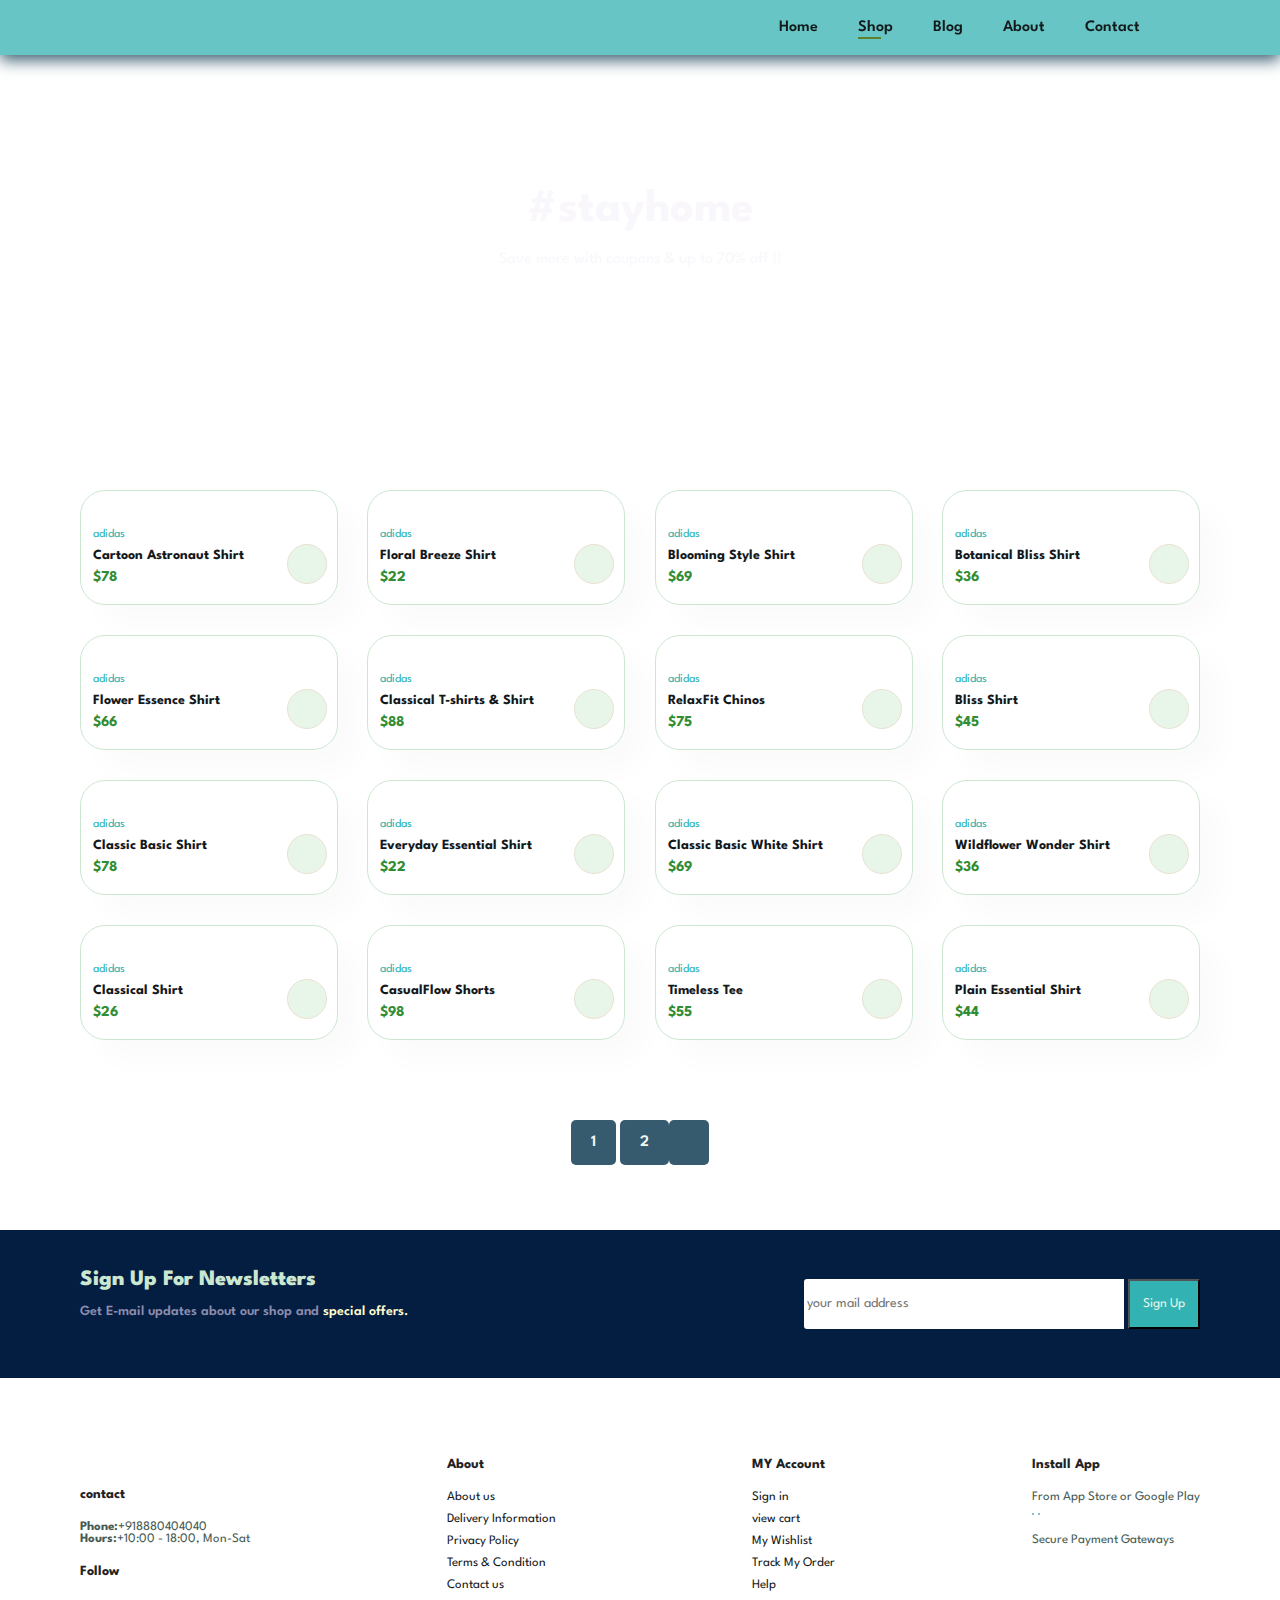
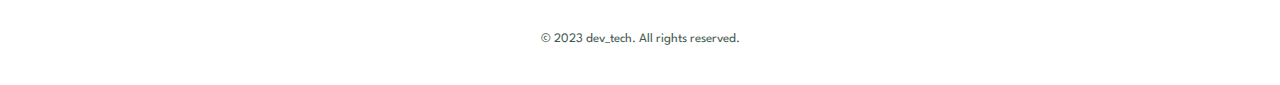
==== shop.html @ eae787dc "shop page" ====
<!DOCTYPE html>
<html lang="en">
<head>
    <meta charset="UTF-8">
    <meta http-equiv="X-UA-Compatible" content="IE=edge">
    <meta name="viewport" content="width=device-width, initial-scale=1.0">
    <title>Shop page</title>
    <link rel="stylesheet" href="style.css">
<link rel="stylesheet" href="https://cdnjs.cloudflare.com/ajax/libs/font-awesome/6.6.0/css/all.min.css"
    integrity="sha512-Kc323vGBEqzTmouAECnVceyQqyqdsSiqLQISBL29aUW4U/M7pSPA/gEUZQqv1cwx4OnYxTxve5UMg5GT6L4JJg=="
    crossorigin="anonymous" referrerpolicy="no-referrer" />
</head>
<body>
    <section id="header">

        <a href="#"><img src="img/logo.png" alt="" class="logo"></a >
<div>
    <ul id="navbar">
        <li><a  href="index.html">Home</a></li>
        <li><a class= "active" href="shop.html">Shop</a></li>
        <li><a href="blog.html">Blog</a></li>
        <li><a href="about.html">About</a></li>
        <li><a href="contact.html">Contact</a></li>
        <li id="lg_bag"><a  href="cart.html"><i class="fas fa-shopping-cart"></i></a></li>
         <a href="#" id="close"><i class="fa-solid fa-xmark"></i></a>

    </ul>
</div>

<div id="mobile">
    <a href="cart.html"><i class="fas fa-shopping-cart"></i></a>
    <i id="bar" class="fas fa-outdent"></i>
    

</div>

    </section>

    <section id="page-header">
        <h2>#stayhome</h2>
        <p>Save more with coupons & up to 70% off !!</p>
    </section>
    
<section id="Product1" class="section-p1">
    <div class="pro-container">

        <div class="pro">
            <img src="img/products/f1.jpg" alt="" >
            <div class="des">
                <span>adidas</span>
                <h5>Cartoon Astronaut Shirt</h5>
                <div class="star">
                    <i class="fas fa-star"></i>
                    <i class="fas fa-star"></i>
                    <i class="fas fa-star"></i>
                    <i class="fas fa-star"></i>
                </div>
                <h4>$78</h4>
            </div>
            <a href="#"><i class="fa-solid fa-cart-plus cart"></i></i></a>
        </div>
        <div class="pro">
            <img src="img/products/f2.jpg" alt="">
            <div class="des">
                <span>adidas</span>
                <h5>Floral Breeze Shirt</h5>
                <div class="star">
                    <i class="fas fa-star"></i>
                    <i class="fas fa-star"></i>
                    <i class="fas fa-star"></i>
                    <i class="fas fa-star"></i>
                </div>
                <h4>$22</h4>
            </div>
            <a href="#"><i class="fa-solid fa-cart-plus cart"></i></i></a>
        </div>
        <div class="pro">
            <img src="img/products/f3.jpg" alt="">
            <div class="des">
                <span>adidas</span>
                <h5>Blooming Style Shirt</h5>
                <div class="star">
                    <i class="fas fa-star"></i>
                    <i class="fas fa-star"></i>
                    <i class="fas fa-star"></i>
                    <i class="fas fa-star"></i>
                </div>
                <h4>$69</h4>
            </div>
            <a href="#"><i class="fa-solid fa-cart-plus cart"></i></i></a>
        </div>
        <div class="pro">
            <img src="img/products/f4.jpg" alt="">
            <div class="des">
                <span>adidas</span>
                <h5>Botanical Bliss Shirt</h5>
                <div class="star">
                    <i class="fas fa-star"></i>
                    <i class="fas fa-star"></i>
                    <i class="fas fa-star"></i>
                    <i class="fas fa-star"></i>
                </div>
                <h4>$36</h4>
            </div>
            <a href="#"><i class="fa-solid fa-cart-plus cart"></i></i></a>
        </div>
        <div class="pro">
            <img src="img/products/f5.jpg" alt="">
            <div class="des">
                <span>adidas</span>
                <h5>Flower Essence Shirt</h5>
                <div class="star">
                    <i class="fas fa-star"></i>
                    <i class="fas fa-star"></i>
                    <i class="fas fa-star"></i>
                    <i class="fas fa-star"></i>
                </div>
                <h4>$66</h4>
            </div>
            <a href="#"><i class="fa-solid fa-cart-plus cart"></i></i></a>
        </div>
        <div class="pro">
            <img src="img/products/f6.jpg" alt="">
            <div class="des">
                <span>adidas</span>
                <h5>Classical T-shirts & Shirt</h5>
                <div class="star">
                    <i class="fas fa-star"></i>
                    <i class="fas fa-star"></i>
                    <i class="fas fa-star"></i>
                </div>
                <h4>$88</h4>
            </div>
            <a href="#"><i class="fa-solid fa-cart-plus cart"></i></i></a>
        </div>
        <div class="pro">
            <img src="img/products/f7.jpg" alt="">
            <div class="des">
                <span>adidas</span>
                <h5>RelaxFit Chinos</h5>
                <div class="star">
                    <i class="fas fa-star"></i>
                    <i class="fas fa-star"></i>
                    <i class="fas fa-star"></i>
                    <i class="fas fa-star"></i>
                    <i class="fas fa-star"></i>
                </div>
                <h4>$75</h4>
            </div>
            <a href="#"><i class="fa-solid fa-cart-plus cart"></i></i></a>
        </div>
        <div class="pro">
            <img src="img/products/f8.jpg" alt="">
            <div class="des">
                <span>adidas</span>
                <h5>Bliss Shirt</h5>
                <div class="star">
                    <i class="fas fa-star"></i>
                    <i class="fas fa-star"></i>
                    <i class="fas fa-star"></i>
                </div>
                <h4>$45</h4>
            </div>
            <a href="#"><i class="fa-solid fa-cart-plus cart"></i></i></a>
        </div>

        <div class="pro">
            <img src="img/products/n1.jpg" alt="" >
            <div class="des">
                <span>adidas</span>
                <h5>Classic Basic Shirt</h5>
                <div class="star">
                    <i class="fas fa-star"></i>
                    <i class="fas fa-star"></i>
                    <i class="fas fa-star"></i>
                    <i class="fas fa-star"></i>
                </div>
                <h4>$78</h4>
            </div>
            <a href="#"><i class="fa-solid fa-cart-plus cart"></i></i></a>
        </div>
        <div class="pro">
            <img src="img/products/n2.jpg" alt="">
            <div class="des">
                <span>adidas</span>
                <h5>Everyday Essential Shirt</h5>
                <div class="star">
                    <i class="fas fa-star"></i>
                    <i class="fas fa-star"></i>
                    <i class="fas fa-star"></i>
                    <i class="fas fa-star"></i>
                </div>
                <h4>$22</h4>
            </div>
            <a href="#"><i class="fa-solid fa-cart-plus cart"></i></i></a>
        </div>
        <div class="pro">
            <img src="img/products/n3.jpg" alt="">
            <div class="des">
                <span>adidas</span>
                <h5>Classic Basic White Shirt</h5>
                <div class="star">
                    <i class="fas fa-star"></i>
                    <i class="fas fa-star"></i>
                    <i class="fas fa-star"></i>
                    <i class="fas fa-star"></i>
                </div>
                <h4>$69</h4>
            </div>
            <a href="#"><i class="fa-solid fa-cart-plus cart"></i></i></a>
        </div>
        <div class="pro">
            <img src="img/products/n4.jpg" alt="">
            <div class="des">
                <span>adidas</span>
                <h5>Wildflower Wonder Shirt</h5>
                <div class="star">
                    <i class="fas fa-star"></i>
                    <i class="fas fa-star"></i>
                    <i class="fas fa-star"></i>
                    <i class="fas fa-star"></i>
                </div>
                <h4>$36</h4>
            </div>
            <a href="#"><i class="fa-solid fa-cart-plus cart"></i></i></a>
        </div>
        <div class="pro">
            <img src="img/products/n5.jpg" alt="">
            <div class="des">
                <span>adidas</span>
                <h5>Classical Shirt</h5>
                <div class="star">
                    <i class="fas fa-star"></i>
                    <i class="fas fa-star"></i>
                    <i class="fas fa-star"></i>
                    <i class="fas fa-star"></i>
                </div>
                <h4>$26</h4>
            </div>
            <a href="#"><i class="fa-solid fa-cart-plus cart"></i></i></a>
        </div>
        <div class="pro">
            <img src="img/products/n6.jpg" alt="">
            <div class="des">
                <span>adidas</span>
                <h5>CasualFlow Shorts</h5>
                <div class="star">
                    <i class="fas fa-star"></i>
                    <i class="fas fa-star"></i>
                    <i class="fas fa-star"></i>
                    <i class="fas fa-star"></i>
                </div>
                <h4>$98</h4>
            </div>
            <a href="#"><i class="fa-solid fa-cart-plus cart"></i></i></a>
        </div>
        <div class="pro">
            <img src="img/products/n7.jpg" alt="">
            <div class="des">
                <span>adidas</span>
                <h5>Timeless Tee</h5>
                <div class="star">
                    <i class="fas fa-star"></i>
                    <i class="fas fa-star"></i>
                    <i class="fas fa-star"></i>
                    <i class="fas fa-star"></i>
                    <i class="fas fa-star"></i>
                </div>
                <h4>$55</h4>
            </div>
            <a href="#"><i class="fa-solid fa-cart-plus cart"></i></i></a>
        </div>
        <div class="pro">
            <img src="img/products/n8.jpg" alt="">
            <div class="des">
                <span>adidas</span>
                <h5>Plain Essential Shirt</h5>
                <div class="star">
                    <i class="fas fa-star"></i>
                    <i class="fas fa-star"></i>
                    <i class="fas fa-star"></i>
                    <i class="fas fa-star"></i>
                    <i class="fas fa-star"></i>
                </div>
                <h4>$44</h4>
            </div>
            <a href="#"><i class="fa-solid fa-cart-plus cart"></i></i></a>
        </div>
    </div>
</section>

<section id="pagination" class="section-p1">
    <a href="#">1</a>
    <a href="#">2</a>
    <a href="#"><i class="fa fa-arrow-right"></i></a>
</section>

<section id="newsletter" class="section-p1 section-m1">
    <div class="newstext">
        <h4>Sign Up For Newsletters</h4>
        <p>Get E-mail updates about our shop and <span>special offers.</span> </p>
    </div>

    <div class="form">
        <input type="text" placeholder="your mail address">
        <button class="normal">Sign Up</button>
    </div>
</section>

<footer class="section-p1">
    <div class="col">
        <img class="logo" src="img/logo.png" alt="">
        <h4>contact</h4>
        <p><strong>Phone:</strong>+918880404040</p>
        <p><strong>Hours:</strong>+10:00 - 18:00, Mon-Sat</p>
        <div class="follow">
            <h4>Follow</h4>
            <div class="icon">
                <i class="fab fa-facebook" style="color: blue;"></i>
                <i class="fab fa-twitter"  style="color: black;"></i>
                <i class="fab fa-instagram"  style="color: rgb(214, 18, 106);"></i>
                <i class="fab fa-pinterest"   style="color: rgb(112, 28, 28);"></i>
                <i class="fab fa-youtube"   style="color: red;"></i>

            </div>
        </div>
        
    </div>
    <div class="col">
        <h4>About</h4>
        <a href="#">About us</a>
        <a href="#">Delivery Information</a>
        <a href="#">Privacy Policy</a>
        <a href="#">Terms & Condition</a>
        <a href="#">Contact us</a>
    </div>

    <div class="col">
        <h4>MY Account</h4>
        <a href="#">Sign in</a>
        <a href="#">view cart</a>
        <a href="#">My Wishlist</a>
        <a href="#">Track My Order</a>
        <a href="#">Help</a>
    </div>
        <div class="col install">
        <h4>Install App</h4>
        <p>From App Store or Google Play</p>
        <div class="row">
            <img src="img/pay/app.jpg" alt="">
            <img src="img/pay/play.jpg" alt="">
        </div>
        <p>Secure Payment Gateways</p>
        <img src="img/pay/pay.png" alt="">

       
    </div>
        <div class="copyright">
             <p>© 2023 dev_tech. All rights reserved.</p>
        </div>
       
    </div>
</footer>
    <script src="script.js"></script>
</body>
</html>
---- style.css ----
@import url('https://fonts.googleapis.com/css2?family=Spartan:wght@100;200;300;400;500;600;700;800;900&display=swap');

/* comman css on whole website  */
*{
    margin: 0;
    padding:0;
    box-sizing: border-box;
    font-family: 'spartan';    
}

h1{
    font-size: 50px;
    line-height: 64px;
    color: #222;
}

h2{
    font-size: 46px;
    line-height: 54px;
    color: #222;
}

h4{
    font-size: 20px;
    color: #222;
}

h6{
    font-size: 12px;
    font-weight: 700;
}

p{
    font-size: 16px;
    margin: 15px 0 20px 0;
    color: #465b52;    
}

.section-p1{
    padding: 40px 80px;
}

.section-m1{
    margin: 40px 0;
}

body{
    width: 100%;
}

button .normal{
    font-size: 14px;
    font-weight: 800;
    padding: 15px;
    color: #465b52;
    background-color: #e8f6ea;
    border-radius: 4px;
    cursor: pointer;
    outline: none;
    transition: 0.3s;
}
/* particular css  for section /  for class  */
/* header section 
-justify-content add  sapce between the  items 
-transition: 0.3s ease;  for smoothness on hover
*/
#header{
    display: flex;
    align-items: center;
    justify-content: space-between;    
    padding: 20px 80px; 
    background-color: hsl(180, 45%, 59%);
    box-shadow: 0 5px 15px #375b6e;
    z-index: 999;
    position: sticky;
    top:0;
    left:0;
}

#mobile{
    display: none;
    align-items: center;
}

#navbar {
    display: flex;
    align-items: center;
    justify-content: center;
}

#navbar li{
    list-style: none;
    padding: 0 20px;
    position: relative;
}

#navbar a{
    text-decoration: none;
    font-size: 16px;
    font-weight: 600;
    color: #13191b;
    transition: 0.3s ease;
}

#navbar li a:hover, 
#navbar li a:active{
    color: rgb(187, 224, 132);
}

#navbar li a.active::after,
#navbar li a.hover::after
{
    content:" ";
    width: 30%;
    height: 2px;
    background:#5f8129 ;
    position: absolute;
    bottom: -4px;
    left:20px    
}

/* home page */
#hero{
    background-image: url(img/hero4.png);
    height: 90vh;
    width: 100%;
    background-position: top 25% right 0;
    background-size: cover;
    padding: 0 80px;
    display: flex;
    align-items: flex-start;
    flex-direction: column;
    justify-content: center;
}

#hero h4{
    padding-left: 15px;
}

#hero h1{
    color: #32b2b2;

}

#hero button{
    background-image: url(img/button.png);
    background-color: transparent;
    color: #32b2b2;
    border: 0;
    padding: 14px 80px 14px 65px;
    background-repeat: no-repeat;
    cursor: progress;
    font-weight: 700;
    font-size: 15px;
}

#hero h4{
    padding-left: 15px;
}

/* feature */
#feature {
    display:flex;
    align-items: center ;
    justify-content: space-between;
    flex-wrap: wrap;
    flex-direction: row ;    
}
#feature .fe-box{
    width:180px ;
    text-align: center;
    padding: 25px 15px;
    box-shadow: 20px 20px 34px  rgba(0,0,0,0.03);
    border: 1px solid #cce7d0;
    border-radius: 4px;
    margin: 15px 0;
}

/* on hover reduce the  shadow */
#feature .fa-box:hover {
     box-shadow:10px 10px 54px  rgba(70, 62, 221, 0.1);
}

#feature .fe-box img{
    width: 100%;
    margin-bottom: 10px;
}

#feature .fe-box h6 {
    display:inline-block;
    padding: 9px 8px 8px 8px;
    line-height: 1px;
    border-radius: 4px;
    color: #088178;
    background-color: #fddde4;
}

#feature  .fe-box:nth-child(2) h6{
    background-color: #b0e790;
}

#feature  .fe-box:nth-child(3) h6{
    background-color: #71bdd8;
}

#feature  .fe-box:nth-child(4) h6{
    background-color: #e0d1ed;
}

#feature  .fe-box:nth-child(5) h6{
    background-color: #e9b5c8;
}

#feature  .fe-box:nth-child(6) h6{
    background-color: #93b997;
}

/* Product1 section .section-p1 */
#Product1 {
    text-align: center;
}

#Product1 .pro-container{
    display: flex;
    justify-content: space-between;
    padding-top:20px ;
    flex-wrap: wrap;
}

#Product1 .pro {
    width: 23%;
    min-width: 250px;
    padding:10px 12px;
    border: 1px solid #cce7d0 ;
    border-radius: 25px;
    cursor: pointer;
    box-shadow: 20px 20px 30px rgba(0,0,0,0.02);
    margin: 15px 0;
    position: relative;
}

#product1 .pro:hover{
    box-shadow: 20px 20px 30px rgba(0, 0, 0, 0.08);
}

/* for responsiveness */
#Product1 .pro img{
    width: 100%;
    border-radius: 20px;
}

#Product1 .pro .des{
    text-align: start;
    padding:10px 0;

}

#Product1 .pro .des span{
    color: #32b2b2;
    font-size: 12px;
}

#Product1 .pro .des h5{
    padding-top: 8px;
    color: #13191b;
    font-size:14px;
}
#Product1 .pro .des i{
    font-size: 14px;
    color: burlywood;
}
#Product1 .pro .des h4{
    padding-top:8px ;
    font-size: 15px;
    font-weight: 700;
    color: rgb(49, 141, 49);
}
.cart{
    width: 40px;
    height: 40px;
    line-height: 40px;
    border-radius: 50px;
    background-color: #e8f6ea;
    font-weight: 500;
    color :#088178; 
    border: 1px solid rgb(233, 225, 210);
    position: absolute;
    padding-top: 12px;
    bottom: 20px;
    right: 10px;
}

/* banner  */
#banner{
    background-image: url(img/banner/b2.jpg);
    display: flex;
    justify-content: center;
    text-align: center;
    align-items: center;
    flex-direction: column;
    width: 100%;
    height: 40vh;
    background-size: cover;
    background-position: center;
}

#banner h4{
    color: #cce7d0;
    font-size: 16px;
}

#banner h2 {
    color: #e8f6ea;
    font-size: 30px;
    padding: 10px 0;
}

#banner h2 span{
    color: crimson;

}

#banner button:hover{
    color:white;
    background-color:rgb(5, 141, 85);
}

/* sm-banner */
#sm-banner{
    display: flex;
    justify-content: space-between;
    flex-wrap: wrap;
}

#sm-banner .banner-box{
    display: flex;
    justify-content: center;
    align-items: flex-start;
    flex-direction: column;
    background-image: url(img/banner/b17.jpg);
    min-width: 680px;
    height: 50vh;
    background-size: cover;
    background-position: center;
    padding: 30px;
}
#sm-banner .banner-box2{
    background-image: url(img/banner/b10.jpg);
}

#sm-banner h4{
    color: #dce1dd;
    font-size: 16px;
}

#sm-banner h2 {
    color: #e8f6ea;
    font-size: 28px;
    padding: 10px 0;
    font-weight: 800;
}

#sm-banner span{
    color: #e8f6ea;
    font-size: 14px;
    padding: 14px ;
    font-weight: 500;
}

button .white{
    font-size: 13px;
    font-weight: 600;
    padding: 15px 18px;
    color: #f1f7f4;
    background-color:transparent;
    border-radius: 4px;
    cursor: pointer;
    outline: none;
    transition: 0.3s;
    border: 1px solid whitesmoke;
}

#sm-banner .banner-box:hover button{
    background-color:rgb(5, 141, 85);
    border: 1px solid white;
}
#banner3{
    display: flex;
    justify-content: space-between;
    flex-wrap: wrap;
    padding: 0 80px ;
}
#banner3 .banner-box{
    display: flex;
    justify-content: center;
    align-items: flex-start;
    flex-direction: column;
    background-image: url(img/banner/b7.jpg);
    min-width: 32%;
    height: 30vh;
    background-size: cover;
    background-position: center;
    padding: 30px;
    margin-bottom: 20px;
}
#banner3 .banner-box2{
    background-image: url(img/banner/b4.jpg);
}
#banner3 .banner-box3{
    background-image: url(img/banner/b18.jpg);
}


#banner3 h2{
color: #dce1dd;
font-weight: 900;
font-size: 22px;
}
#banner3 h3{
color: #ea6004;
font-weight: 800;
font-size: 15px;
}

/* newsletter */
#newsletter{
    display: flex;
    font-weight: 300;
    justify-content: space-between;
    flex-wrap: wrap;
    align-items: center;
    background-image: url(img/banner/b14.png);
    background-repeat: no-repeat;
    background-color: #041e42;
    background-position: 20% 30%;
}

#newsletter h4{
    font-size:22px;
    font-weight: 800;
    color: #cce7d0;
}

#newsletter p{
    font-size:14px;
    font-weight: 600;
    color: #8d8dad;
}

#newsletter p span{
    color: lemonchiffon;
}

#newsletter form{
    display: flex;
    width: 40%;
}

#newsletter input{
    height: 3.125rem;
    width: 20rem;
    padding: 0 1.5px;
    font-size: 14px;
    border: 1px solid transparent;
    border-radius: 3px;
    outline: none;
    border-top-right-radius: 0;
    border-bottom-right-radius:0 ;
}
 
#newsletter button{
    height: 3.125rem;
    width: 4.5rem;
    background-color:  #32b2b2;
    color: #e8f6ea;
    white-space: nowrap;
    border-top-left-radius: 0;
    border-bottom-left-radius:0 ;
}

footer {
    display: flex;
    flex-wrap: wrap;
    justify-content: space-between;
}

footer .col{
    display: flex;
    flex-direction: column;
    align-items: flex-start;
    margin-bottom: 20px;
}

footer .logo{
    margin-bottom: 30px;
    
}

footer h4 {
    font-size: 14px;
    padding-bottom: 20px;
}

footer p{
    font-size: 13px;
    margin:0;
}

footer a {
    font-size:13px;
    text-decoration: none;
    color: #13191b;
    margin-bottom: 10px;
}

footer .follow{
    margin-top:20px;
}

footer .follow i{
    padding-right:4px;
    cursor: pointer;
}

footer .install .row img{
    border: 1px solid  #3a8bba;
    border-radius: 3px;
}

footer .install img{
    margin: 10px 0 15px 0 ;
}

footer .follow i:hover,footer a:hover{
    color: #022784;

}

footer .copyright{
    width: 100%;
    text-align: center;
}

#close{
    display: none;
}
/* shope page */
#page-header{
    background-image: url(img/banner/b1.jpg);
    width: 100%;
    height: 40vh;
    background-size: cover;
    display: flex;
    justify-content: center;
    text-align: center;
    flex-direction: column;
    padding: 14px;
}
#page-header p,#page-header h2{
color: #f9f7fb;
}

#pagination{
    text-align: center;
}
#pagination a{
    text-decoration: none;
    background-color: #375b6e;
    padding: 15px 20px;
    border-radius: 5px;
    color: #f1f7f4;
    font-weight: 600;
}
#pagination a i{
    font-size: 16px;
    font-weight: 600;
    
}

/* about page */
/* media query */
@media (max-width:799px){
.section-p1{
    padding: 40px 40px ;
}
 
#navbar {
    display: flex;
    flex-direction: column;
    align-items: flex-start;
    justify-content: flex-start;
    position: fixed;
    top: 0;
    right: -300px;
    height: 50vh;
    width: 30vh;
    background-color: hsl(180, 45%, 59%);
    box-shadow: 0 40px 60px black;
    padding: 80px 0  0 10px;
    transition: 0.3s;
}

#navbar.active{
    right: 0;
}

#navbar  li{
    margin-bottom: 25px;
}

#mobile{
    display: flex;
    align-items: center;
}

#mobile i{
    color: black;
    font-size:24px;
    padding-left: 20px;
}

/* close */
#close{
    display:initial ;
    position: absolute;
    top:30px;
    left: 30px;
    color:#222;
    font-size: 24px;
}

#lg_bag{
    display: none;
}

/* hero */
#hero{
    height: 70vh;
    padding: 0 80px;
    background-position: top 30% right 30%;
}

/* feature */
#feature{
    justify-content: center;
}

#feature.fe-box{
    margin: 15px 15px;
}

#product1.pro-container{
    justify-content: center;
}

/* product */
#product.pro{
    margin: 15px;
}

#banner {
    height: 20vh;
}

#sm-banner .banner-box {
        min-width: 100%;
        height: 30vh;
        margin-bottom: 10px;
    
}

#banner3{
    padding: 0 40px;
}
#banner3 .banner-box{
    width: 28%;
}
#newsletter.form{
    width: 70%;

}

}


@media (max-width:477px){
.section-p1{
    padding:20px ;
}
#header{
    padding: 10px 30px;
}
#hero{
    padding: 0 20px;
    background-position: 55%;

}
h1{
    font-size: 30px;
}

h2{
    font-size: 32px;
}
#feature{
    justify-content: space-around;
}
#feature .fe-box{
    width: 155px;
    margin: 0 0 15px 0;
}
#product1 .pro{
    width: 100%;
}
#banner{
    height: 40vh;
}
#sm-banner .banner-box{
    height: 40vh;
}
#sm-banner .banner-box2{
    margin-top: 10px;
}
#banner3{
    padding: 0 20px;
}
#banner3 .banner-box{
    width: 100;
}
#newsletter {
    padding: 40px 20px;
}
#newsletter .form{
    width: 100%;
}
footer .copyright{
    text-align: start;
}
}
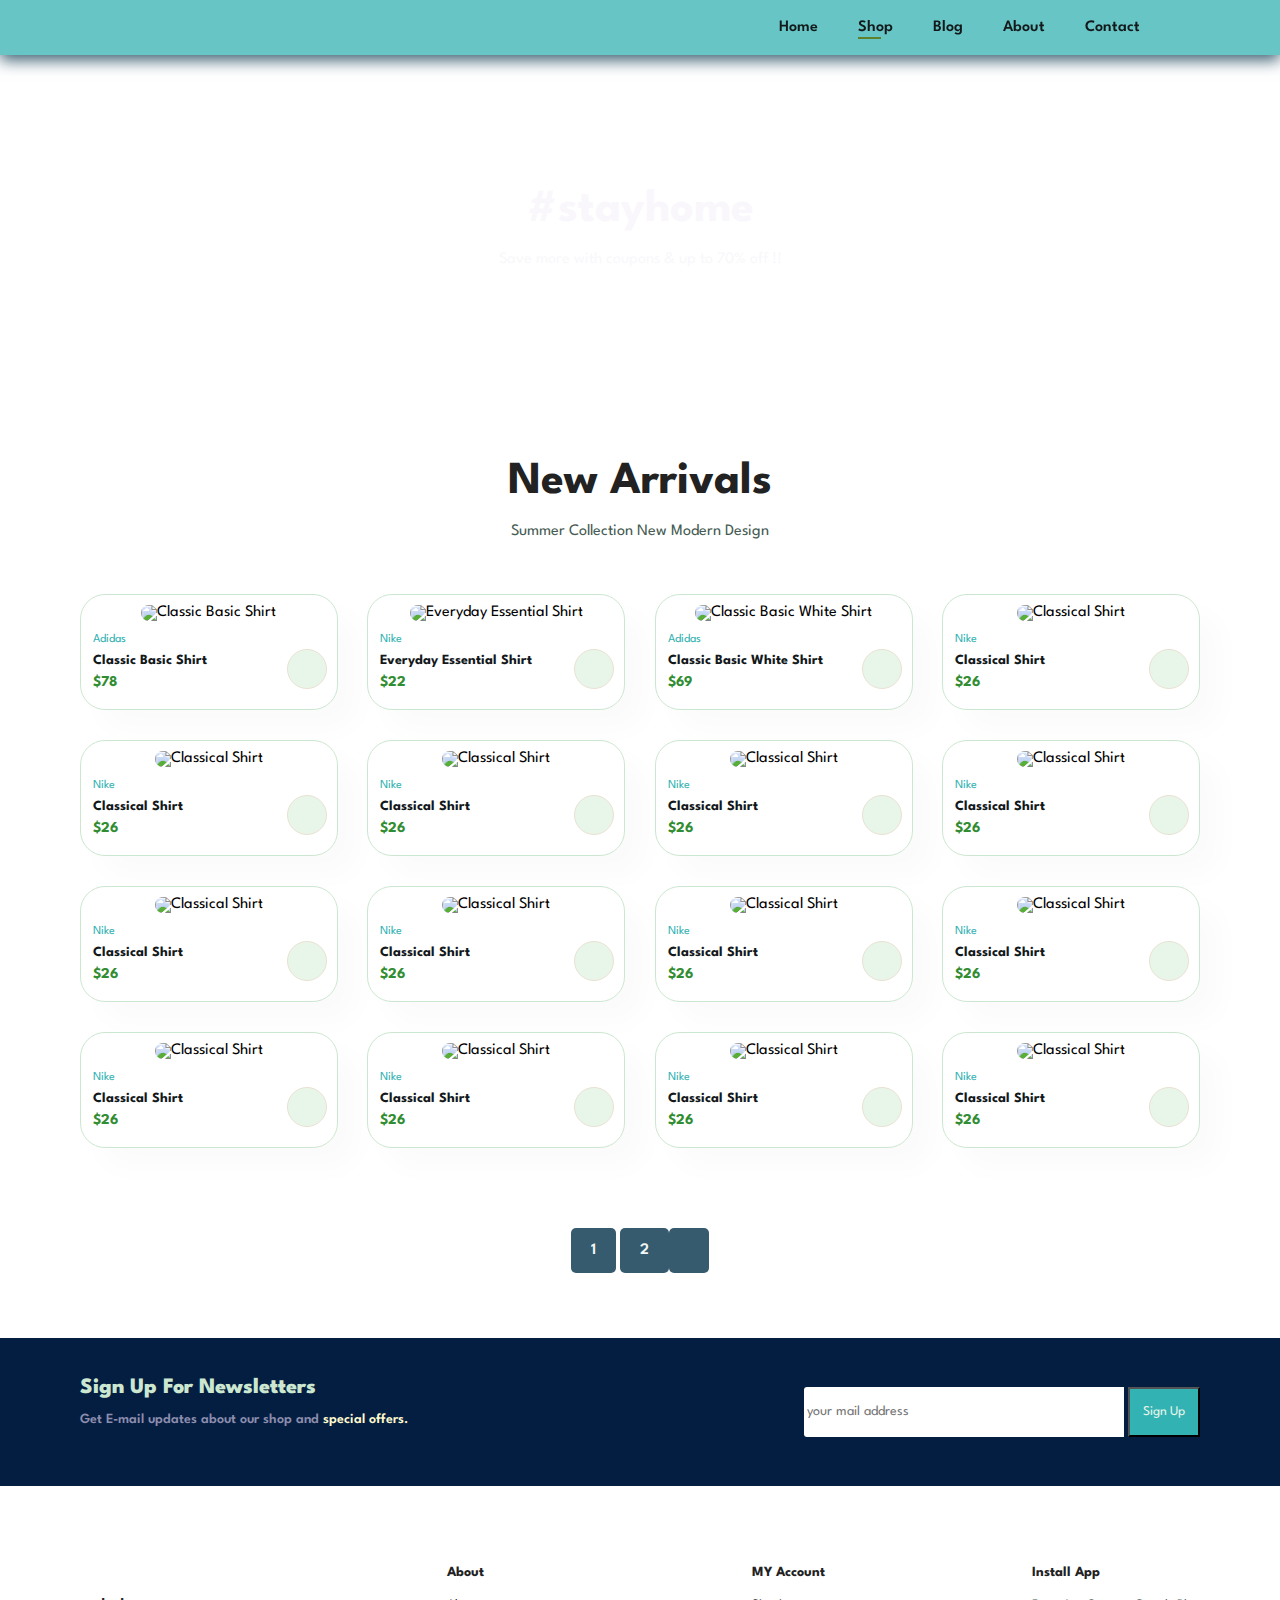
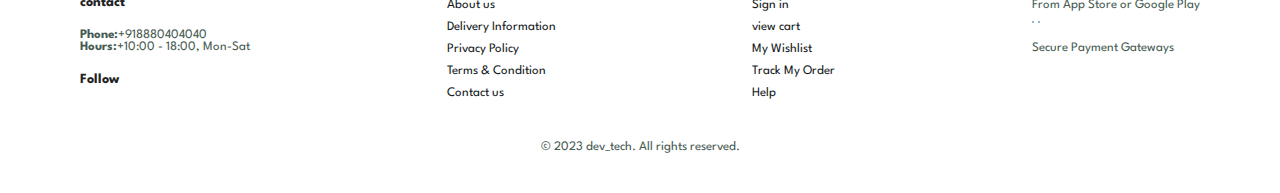
==== commit a2621902: "update dynamic data displaying using json file" ====
--- a/shop.html
+++ b/shop.html
@@ -11,283 +11,39 @@
     crossorigin="anonymous" referrerpolicy="no-referrer" />
 </head>
 <body>
-    <section id="header">
-
+<section id="header">
         <a href="#"><img src="img/logo.png" alt="" class="logo"></a >
-<div>
-    <ul id="navbar">
-        <li><a  href="index.html">Home</a></li>
-        <li><a class= "active" href="shop.html">Shop</a></li>
-        <li><a href="blog.html">Blog</a></li>
-        <li><a href="about.html">About</a></li>
-        <li><a href="contact.html">Contact</a></li>
-        <li id="lg_bag"><a  href="cart.html"><i class="fas fa-shopping-cart"></i></a></li>
-         <a href="#" id="close"><i class="fa-solid fa-xmark"></i></a>
-
-    </ul>
-</div>
-
-<div id="mobile">
-    <a href="cart.html"><i class="fas fa-shopping-cart"></i></a>
-    <i id="bar" class="fas fa-outdent"></i>
-    
-
-</div>
-
+        <div>
+            <ul id="navbar">
+                <li><a  href="index.html">Home</a></li>
+                <li><a class= "active" href="shop.html">Shop</a></li>
+                <li><a href="blog.html">Blog</a></li>
+                <li><a href="about.html">About</a></li>
+                <li><a href="contact.html">Contact</a></li>
+                <li id="lg_bag"><a  href="cart.html"><i class="fas fa-shopping-cart"></i></a></li>
+                <a href="#" id="close"><i class="fa-solid fa-xmark"></i></a>
+
+            </ul>
+        </div>
+
+        <div id="mobile">
+            <a href="cart.html"><i class="fas fa-shopping-cart"></i></a>
+            <i id="bar" class="fas fa-outdent"></i>
+        </div>
+</section>
+
+<section id="page-header">
+    <h2>#stayhome</h2>
+    <p>Save more with coupons & up to 70% off !!</p>
+</section>
+
+    <section id="Product1" class="section-p1">
+        <h2>New Arrivals</h2>
+        <p>Summer Collection New Modern Design</p>
+        <div class="pro-container" id="product-container">
+            <!-- Products will be dynamically added here by JavaScript -->
+        </div>
     </section>
-
-    <section id="page-header">
-        <h2>#stayhome</h2>
-        <p>Save more with coupons & up to 70% off !!</p>
-    </section>
-    
-<section id="Product1" class="section-p1">
-    <div class="pro-container">
-
-        <div class="pro">
-            <img src="img/products/f1.jpg" alt="" >
-            <div class="des">
-                <span>adidas</span>
-                <h5>Cartoon Astronaut Shirt</h5>
-                <div class="star">
-                    <i class="fas fa-star"></i>
-                    <i class="fas fa-star"></i>
-                    <i class="fas fa-star"></i>
-                    <i class="fas fa-star"></i>
-                </div>
-                <h4>$78</h4>
-            </div>
-            <a href="#"><i class="fa-solid fa-cart-plus cart"></i></i></a>
-        </div>
-        <div class="pro">
-            <img src="img/products/f2.jpg" alt="">
-            <div class="des">
-                <span>adidas</span>
-                <h5>Floral Breeze Shirt</h5>
-                <div class="star">
-                    <i class="fas fa-star"></i>
-                    <i class="fas fa-star"></i>
-                    <i class="fas fa-star"></i>
-                    <i class="fas fa-star"></i>
-                </div>
-                <h4>$22</h4>
-            </div>
-            <a href="#"><i class="fa-solid fa-cart-plus cart"></i></i></a>
-        </div>
-        <div class="pro">
-            <img src="img/products/f3.jpg" alt="">
-            <div class="des">
-                <span>adidas</span>
-                <h5>Blooming Style Shirt</h5>
-                <div class="star">
-                    <i class="fas fa-star"></i>
-                    <i class="fas fa-star"></i>
-                    <i class="fas fa-star"></i>
-                    <i class="fas fa-star"></i>
-                </div>
-                <h4>$69</h4>
-            </div>
-            <a href="#"><i class="fa-solid fa-cart-plus cart"></i></i></a>
-        </div>
-        <div class="pro">
-            <img src="img/products/f4.jpg" alt="">
-            <div class="des">
-                <span>adidas</span>
-                <h5>Botanical Bliss Shirt</h5>
-                <div class="star">
-                    <i class="fas fa-star"></i>
-                    <i class="fas fa-star"></i>
-                    <i class="fas fa-star"></i>
-                    <i class="fas fa-star"></i>
-                </div>
-                <h4>$36</h4>
-            </div>
-            <a href="#"><i class="fa-solid fa-cart-plus cart"></i></i></a>
-        </div>
-        <div class="pro">
-            <img src="img/products/f5.jpg" alt="">
-            <div class="des">
-                <span>adidas</span>
-                <h5>Flower Essence Shirt</h5>
-                <div class="star">
-                    <i class="fas fa-star"></i>
-                    <i class="fas fa-star"></i>
-                    <i class="fas fa-star"></i>
-                    <i class="fas fa-star"></i>
-                </div>
-                <h4>$66</h4>
-            </div>
-            <a href="#"><i class="fa-solid fa-cart-plus cart"></i></i></a>
-        </div>
-        <div class="pro">
-            <img src="img/products/f6.jpg" alt="">
-            <div class="des">
-                <span>adidas</span>
-                <h5>Classical T-shirts & Shirt</h5>
-                <div class="star">
-                    <i class="fas fa-star"></i>
-                    <i class="fas fa-star"></i>
-                    <i class="fas fa-star"></i>
-                </div>
-                <h4>$88</h4>
-            </div>
-            <a href="#"><i class="fa-solid fa-cart-plus cart"></i></i></a>
-        </div>
-        <div class="pro">
-            <img src="img/products/f7.jpg" alt="">
-            <div class="des">
-                <span>adidas</span>
-                <h5>RelaxFit Chinos</h5>
-                <div class="star">
-                    <i class="fas fa-star"></i>
-                    <i class="fas fa-star"></i>
-                    <i class="fas fa-star"></i>
-                    <i class="fas fa-star"></i>
-                    <i class="fas fa-star"></i>
-                </div>
-                <h4>$75</h4>
-            </div>
-            <a href="#"><i class="fa-solid fa-cart-plus cart"></i></i></a>
-        </div>
-        <div class="pro">
-            <img src="img/products/f8.jpg" alt="">
-            <div class="des">
-                <span>adidas</span>
-                <h5>Bliss Shirt</h5>
-                <div class="star">
-                    <i class="fas fa-star"></i>
-                    <i class="fas fa-star"></i>
-                    <i class="fas fa-star"></i>
-                </div>
-                <h4>$45</h4>
-            </div>
-            <a href="#"><i class="fa-solid fa-cart-plus cart"></i></i></a>
-        </div>
-
-        <div class="pro">
-            <img src="img/products/n1.jpg" alt="" >
-            <div class="des">
-                <span>adidas</span>
-                <h5>Classic Basic Shirt</h5>
-                <div class="star">
-                    <i class="fas fa-star"></i>
-                    <i class="fas fa-star"></i>
-                    <i class="fas fa-star"></i>
-                    <i class="fas fa-star"></i>
-                </div>
-                <h4>$78</h4>
-            </div>
-            <a href="#"><i class="fa-solid fa-cart-plus cart"></i></i></a>
-        </div>
-        <div class="pro">
-            <img src="img/products/n2.jpg" alt="">
-            <div class="des">
-                <span>adidas</span>
-                <h5>Everyday Essential Shirt</h5>
-                <div class="star">
-                    <i class="fas fa-star"></i>
-                    <i class="fas fa-star"></i>
-                    <i class="fas fa-star"></i>
-                    <i class="fas fa-star"></i>
-                </div>
-                <h4>$22</h4>
-            </div>
-            <a href="#"><i class="fa-solid fa-cart-plus cart"></i></i></a>
-        </div>
-        <div class="pro">
-            <img src="img/products/n3.jpg" alt="">
-            <div class="des">
-                <span>adidas</span>
-                <h5>Classic Basic White Shirt</h5>
-                <div class="star">
-                    <i class="fas fa-star"></i>
-                    <i class="fas fa-star"></i>
-                    <i class="fas fa-star"></i>
-                    <i class="fas fa-star"></i>
-                </div>
-                <h4>$69</h4>
-            </div>
-            <a href="#"><i class="fa-solid fa-cart-plus cart"></i></i></a>
-        </div>
-        <div class="pro">
-            <img src="img/products/n4.jpg" alt="">
-            <div class="des">
-                <span>adidas</span>
-                <h5>Wildflower Wonder Shirt</h5>
-                <div class="star">
-                    <i class="fas fa-star"></i>
-                    <i class="fas fa-star"></i>
-                    <i class="fas fa-star"></i>
-                    <i class="fas fa-star"></i>
-                </div>
-                <h4>$36</h4>
-            </div>
-            <a href="#"><i class="fa-solid fa-cart-plus cart"></i></i></a>
-        </div>
-        <div class="pro">
-            <img src="img/products/n5.jpg" alt="">
-            <div class="des">
-                <span>adidas</span>
-                <h5>Classical Shirt</h5>
-                <div class="star">
-                    <i class="fas fa-star"></i>
-                    <i class="fas fa-star"></i>
-                    <i class="fas fa-star"></i>
-                    <i class="fas fa-star"></i>
-                </div>
-                <h4>$26</h4>
-            </div>
-            <a href="#"><i class="fa-solid fa-cart-plus cart"></i></i></a>
-        </div>
-        <div class="pro">
-            <img src="img/products/n6.jpg" alt="">
-            <div class="des">
-                <span>adidas</span>
-                <h5>CasualFlow Shorts</h5>
-                <div class="star">
-                    <i class="fas fa-star"></i>
-                    <i class="fas fa-star"></i>
-                    <i class="fas fa-star"></i>
-                    <i class="fas fa-star"></i>
-                </div>
-                <h4>$98</h4>
-            </div>
-            <a href="#"><i class="fa-solid fa-cart-plus cart"></i></i></a>
-        </div>
-        <div class="pro">
-            <img src="img/products/n7.jpg" alt="">
-            <div class="des">
-                <span>adidas</span>
-                <h5>Timeless Tee</h5>
-                <div class="star">
-                    <i class="fas fa-star"></i>
-                    <i class="fas fa-star"></i>
-                    <i class="fas fa-star"></i>
-                    <i class="fas fa-star"></i>
-                    <i class="fas fa-star"></i>
-                </div>
-                <h4>$55</h4>
-            </div>
-            <a href="#"><i class="fa-solid fa-cart-plus cart"></i></i></a>
-        </div>
-        <div class="pro">
-            <img src="img/products/n8.jpg" alt="">
-            <div class="des">
-                <span>adidas</span>
-                <h5>Plain Essential Shirt</h5>
-                <div class="star">
-                    <i class="fas fa-star"></i>
-                    <i class="fas fa-star"></i>
-                    <i class="fas fa-star"></i>
-                    <i class="fas fa-star"></i>
-                    <i class="fas fa-star"></i>
-                </div>
-                <h4>$44</h4>
-            </div>
-            <a href="#"><i class="fa-solid fa-cart-plus cart"></i></i></a>
-        </div>
-    </div>
-</section>
 
 <section id="pagination" class="section-p1">
     <a href="#">1</a>
@@ -361,6 +117,104 @@
        
     </div>
 </footer>
+
+<script>
+// Function to load products dynamically from the JSON file
+function loadProducts() {
+    const productContainer = document.getElementById('product-container');
+
+    // Fetch the JSON data
+    fetch('products.json')
+        .then(response => response.json())
+        .then(data => {
+            const products = data.products;
+
+            // Loop through each product and generate the HTML
+            products.forEach(product => {
+                const stars = getStarRating(product.rating); // Get the stars based on the rating
+
+                const productHTML = `
+                <div class="pro" data-id="${product.id}">
+                    <img src="${product.image}" alt="${product.name}">
+                    <div class="des">
+                        <span>${product.company}</span>
+                        <h5 class="name">${product.name}</h5>
+                        <div class="star">
+                            ${stars}
+                        </div>
+                        <h4 class="price">$${product.price}</h4>
+                    </div>
+                    <a href="#" class="product-link"><i class="fa-solid fa-cart-plus cart"></i></a>
+                </div>
+                `;
+                // Append the product HTML to the container
+                productContainer.innerHTML += productHTML;
+            });
+
+            // Add click event listener to each product
+            document.querySelectorAll('.pro').forEach(productElement => {
+                productElement.addEventListener('click', function() {
+                    const productId = this.getAttribute('data-id');
+                    window.location.href = `sproduct.html?id=${productId}`;
+                });
+            });
+        })
+        .catch(error => {
+            console.error('Error loading products:', error);
+        });
+}
+
+/////
+// Function to display the product details dynamically in the "prodetails" section
+function displayProductDetails(productId) {
+    // Fetch the product details from the JSON file
+    fetch('products.json')
+        .then(response => response.json())
+        .then(data => {
+            const product = data.products.find(p => p.id === productId);
+            
+            if (product) {
+                // Get the prodetails section and populate the details
+                const productDetailsSection = document.getElementById('prodetails');
+                
+                const productDetailsHTML = `
+                    <div class="pro-image">
+                        <img src="${product.image}" alt="${product.name}">
+                    </div>
+                    <div class="pro-info">
+                        <h2>${product.name}</h2>
+                        <h4>Company: ${product.company}</h4>
+                        <h3>Price: $${product.price}</h3>
+                        <p>${product.description}</p>
+                    </div>
+                `;
+
+                // Inject the HTML into the prodetails section
+                productDetailsSection.innerHTML = productDetailsHTML;
+            } else {
+                console.error('Product not found');
+            }
+        })
+        .catch(error => {
+            console.error('Error loading product details:', error);
+        });
+}
+
+// Function to generate star rating based on the rating value
+function getStarRating(rating) {
+    let starsHTML = '';
+    for (let i = 0; i < rating; i++) {
+        starsHTML += `<i class="fas fa-star"></i>`;
+    }
+    for (let i = rating; i < 5; i++) {
+        starsHTML += `<i class="far fa-star"></i>`;
+    }
+    return starsHTML;
+}
+
+// Call the function to load products on page load
+window.onload = loadProducts;
+</script>
     <script src="script.js"></script>
 </body>
 </html>--- a/style.css
+++ b/style.css
@@ -220,14 +220,14 @@
     text-align: center;
 }
 
-#Product1 .pro-container{
+.pro-container{
     display: flex;
     justify-content: space-between;
     padding-top:20px ;
     flex-wrap: wrap;
 }
 
-#Product1 .pro {
+.pro {
     width: 23%;
     min-width: 250px;
     padding:10px 12px;
@@ -239,42 +239,48 @@
     position: relative;
 }
 
-#product1 .pro:hover{
+.pro:hover{
     box-shadow: 20px 20px 30px rgba(0, 0, 0, 0.08);
 }
 
 /* for responsiveness */
-#Product1 .pro img{
+.pro img{
     width: 100%;
     border-radius: 20px;
 }
 
-#Product1 .pro .des{
+.pro .des{
     text-align: start;
     padding:10px 0;
 
 }
 
-#Product1 .pro .des span{
+.pro .des span{
     color: #32b2b2;
     font-size: 12px;
 }
 
-#Product1 .pro .des h5{
+.pro .des h5{
     padding-top: 8px;
     color: #13191b;
     font-size:14px;
 }
-#Product1 .pro .des i{
+.pro .des i{
     font-size: 14px;
     color: burlywood;
 }
-#Product1 .pro .des h4{
+.pro .des h4{
     padding-top:8px ;
     font-size: 15px;
     font-weight: 700;
     color: rgb(49, 141, 49);
 }
+/* product2 */
+#Product2 {
+    text-align: center;
+}
+
+
 .cart{
     width: 40px;
     height: 40px;
@@ -577,7 +583,68 @@
     
 }
 
+#prodetails{
+    display: flex;
+    margin-top: 20px;
+}
+#prodetails .single-pro-image{
+    width:40%;
+    margin-right: 50px;
+}
+
+.single-pro-image img {
+    width: 100%;                /* Make the image responsive */
+    height: auto;               /* Maintain aspect ratio */
+    border-radius: 8px;         /* Optional: Add rounded corners to the image */
+}
+
+#prodetails  .single-pro-details{
+width: 50%;
+padding: 30px;
+}
+
+#prodetails  .single-pro-details h4{
+    padding: 40px 0 20px 0;
+}
+
+#prodetails  .single-pro-details h2{
+    font-size: 26px;
+}
+#prodetails  .single-pro-details select{
+    display: block;
+    padding: 5px 10px;
+    margin-bottom: 10px;
+}
+
+#prodetails  .single-pro-details input{
+    width:40px;
+    height: 35px;
+    padding-left: 10px;
+    font-size: 10px;
+    margin-right: 10px;
+}
+
+#prodetails  .single-pro-details input:focus{
+ outline:none;   
+}
+
+#prodetails  .single-pro-details button{
+    background: #558a6f;
+    color: #f1f7f4;
+    height: 35px;
+}
+
+#prodetails  .single-pro-details span{
+    line-height: 25px;
+
+}
 /* about page */
+
+
+
+
+
+
 /* media query */
 @media (max-width:799px){
 .section-p1{
@@ -649,12 +716,12 @@
     margin: 15px 15px;
 }
 
-#product1.pro-container{
+.pro-container{
     justify-content: center;
 }
 
 /* product */
-#product.pro{
+.pro{
     margin: 15px;
 }
 
@@ -705,13 +772,22 @@
 #feature{
     justify-content: space-around;
 }
+
 #feature .fe-box{
     width: 155px;
     margin: 0 0 15px 0;
 }
-#product1 .pro{
-    width: 100%;
-}
+
+.pro-container {
+    justify-content: center; /* Center the products */
+}
+
+ .pro {
+    width: 100%; /* Make each product take the full width */
+    max-width: 100%; /* Ensure the product doesn't exceed the container */
+    margin: 10px 0;  /* Add space between products */
+}
+
 #banner{
     height: 40vh;
 }
@@ -736,4 +812,19 @@
 footer .copyright{
     text-align: start;
 }
+
+/* sproduct */
+#prodetails{
+    display: flex;
+    flex-direction: column;
+}
+
+#prodetails .single-pro-image{
+    width:100%;
+    margin-right: 0px;
+}
+
+#prodetails  .single-pro-details{
+width: 100%;
+}
 }